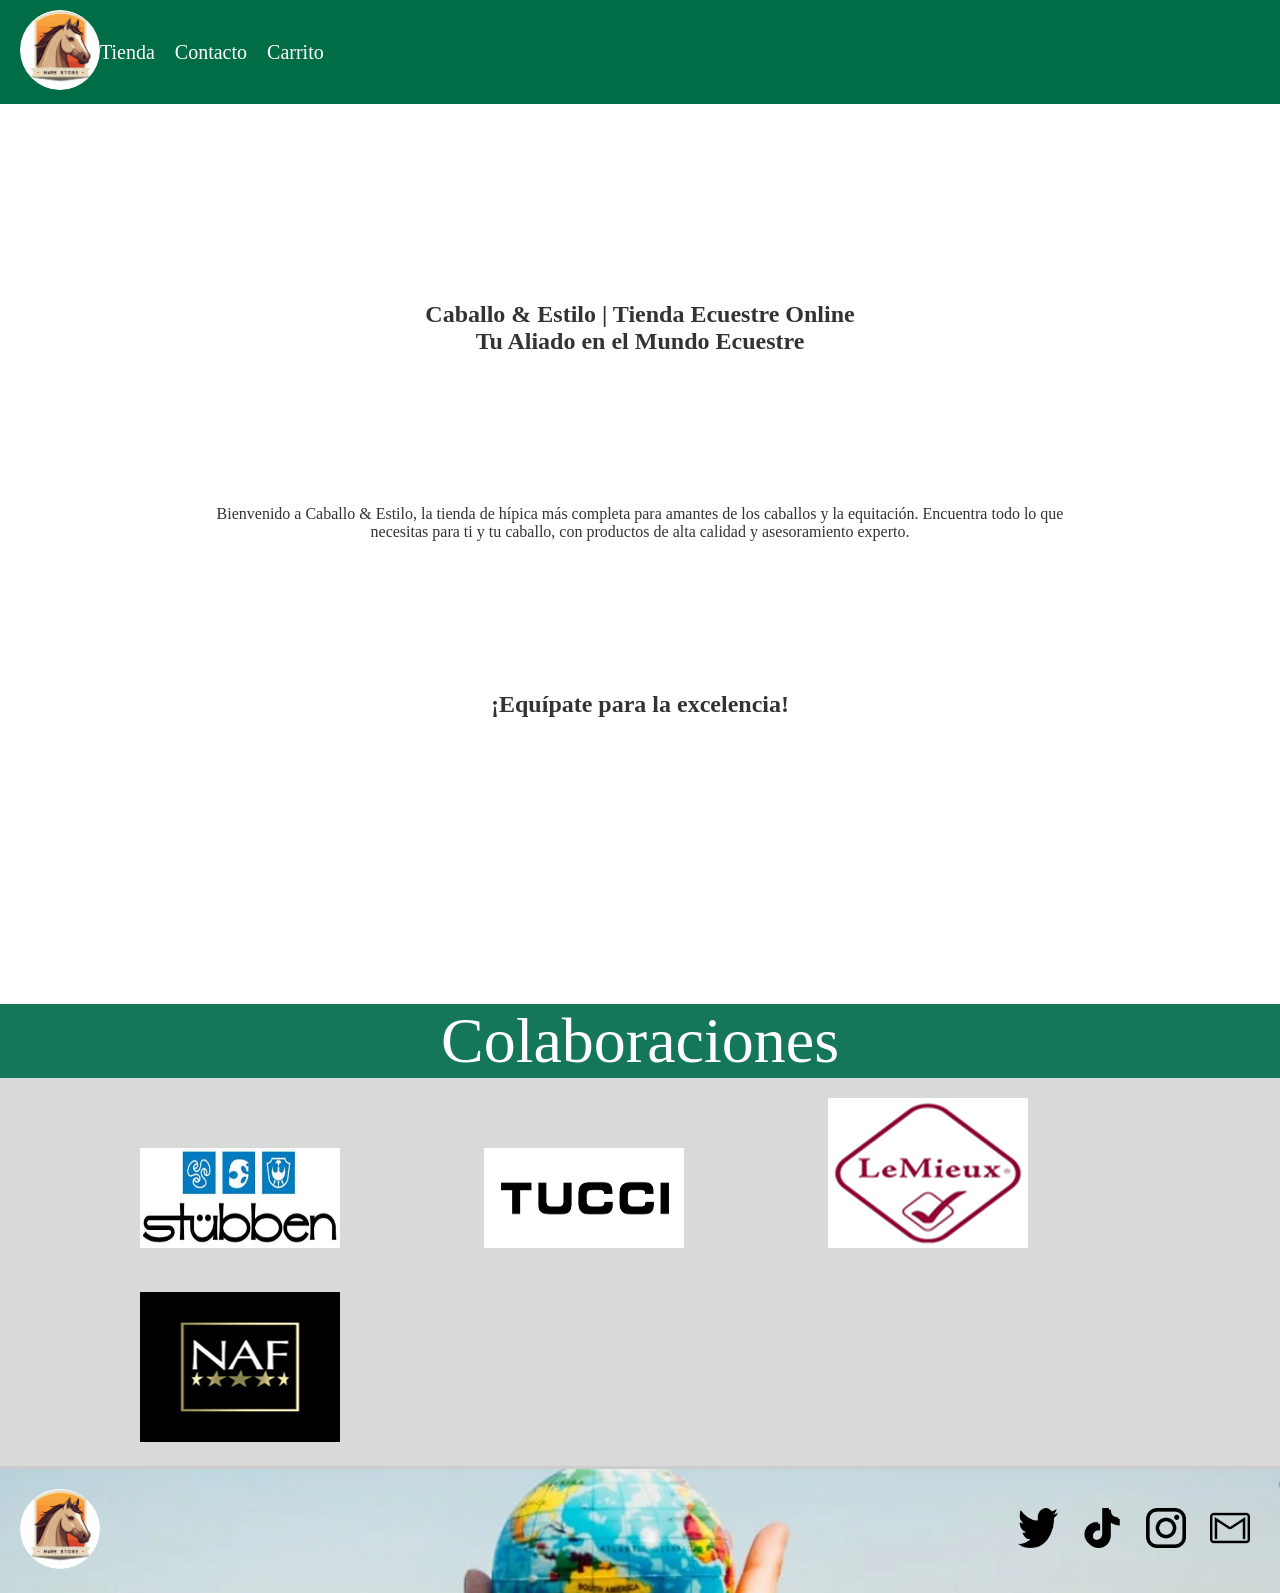
==== index.html @ f9d739de "cominezo" ====
<!DOCTYPE html>
<html lang="en">
<head>
    <meta charset="UTF-8">
    <meta name="viewport" content="width=device-width, initial-scale=1.0">
    <title>Inicio</title>
    <link rel="stylesheet" href="index.css">
</head>
<body>
    <nav class="navbar">
        <div class="logo">
            <img src="./rescursos/logo.png" alt="Logo">
        </div>
        <ul class="menu">
            <li><a href="./tienda.html">Tienda</a></li>
            <li><a href="./contacto.html">Contacto</a></li>
            <li><a href="./carrito.html">Carrito</a></li>
        </ul>
        <div class="buttons">
            <a href="./login.html"><button class="login">Login</button></a>
            <a href="./singUp.html"><button class="signup">Sign Up</button></a>
        </div>
    </nav>
    <section class="eslogan">
        <div class="contenedor">
            <div class="texto">
                <h1>Caballo & Estilo | Tienda Ecuestre Online<br>Tu Aliado en el Mundo Ecuestre</h1>
            </div>
    
            <div class="texto">
                <p>Bienvenido a Caballo & Estilo, la tienda de hípica más completa para amantes de los caballos y la equitación. Encuentra todo lo que necesitas para ti y tu caballo, con productos de alta calidad y asesoramiento experto.</p>
            </div>
    
            <div class="texto">
                <h2>¡Equípate para la excelencia!</h2>
            </div>
        </div>
    </section>

    <section>
        <div class="titulo">
            Colaboraciones
        </div>

        <div class="colaboraciones">
            <img src="./rescursos/colaboraciones/stubben.jpeg" alt="">
            <img src="./rescursos/colaboraciones/tucci.png" alt="">
            <img src="./rescursos/colaboraciones/lemiux.png" alt="" class="alta">
            <img src="./rescursos/colaboraciones/NAF.png" alt=""class="alta">
        </div>
    </section>
    <footer class="footer">
        <div class="logo">
            <img src="./rescursos/logo.png" alt="Logo">
        </div>
        <div class="social">
            <a href="https://x.com/home?lang=es" target="_blank"><img src="./rescursos/RRSS/x-removebg-preview.png" alt=""><i class="twitter"></i></a>
            <a href="https://www.tiktok.com/?lang=es" target="_blank"><img src="./rescursos/RRSS/tiktok.webp" alt=""><i class="tiktok"></i></a>
            <a href="https://www.instagram.com/?hl=es" target="_blank"><img src="./rescursos/RRSS/Instagram.webp" alt=""><i class="instagram"></i></a>
            <a href="https://mail.google.com/mail/u/0/#inbox" target="_blank"><img src="./rescursos/RRSS/gmail.png" alt=""><i class="mail"></i></a>
        </div>
    </footer>
</body>
</html>
---- index.css ----
* {
    margin: 0;
    padding: 0;
    box-sizing: border-box;
}

.navbar {
    display: flex;
    justify-content: space-between;
    align-items: center;
    background-color: #006d46;
    padding: 10px 20px;
}

.logo img {
    width: 40px;
    height: 40px;
    border-radius: 50%;
}

.menu {
    list-style: none;
    display: flex;
    gap: 20px;
    margin-right: 1000px;
}

.menu li a {
    text-decoration: none;
    color: white;
    font-size: 20px;
}

.buttons {
    display: flex;
    gap: 10px;
}

.login, .signup {
    background-color: transparent;
    border: 1px solid white;
    color: white;
    padding: 5px 10px;
    cursor: pointer;
}

.signup {
    background-color: white;
    color: #006d46;
}

.login:hover, .signup-btn:hover {
    opacity: 0.8;
}

.contenedor {
    display: flex;
    flex-direction: column;
    align-items: center;
    justify-content: center;
    height: 100vh;
    background: url('./rescursos/fondo_index.jpg') no-repeat center center/cover;

}

.texto {
    background-color: rgba(255, 255, 255, 0.8);
    padding: 20px;
    margin: 10px 0;
    border-radius: 8px;
    max-width: 70%;
    text-align: center;
    margin-bottom: 100px;
}

h1, h2, p {
    margin: 0;
    color: #333;
}

.titulo{
    color: #FFFFFF;
    background-color: #157759;
    text-align: center;
    font-family: 'Qwitche Grypen';
    font-size: 64px;
}

.colaboraciones{
    background-color: #D9D9D9;
}

.colaboraciones img{
    margin-left: 140px;
    margin-top: 20px;
    margin-bottom: 20px;
    width: 200px;
    height: 100px;
}

.colaboraciones .alta{
    width: 200px;
    height: 150px;
}

.footer {
    display: flex;
    justify-content: space-between;
    align-items: center;
    background-image: url('./rescursos/footer.png');
    background-size: cover;
    padding: 20px;
    border-top: 3px solid #ccc;
}

.logo img {
    width: 80px;
    height: 80px;
    border-radius: 50%;
}

.social a {
    margin: 0 10px;
    color: black;
    font-size: 24px;
    text-decoration: none;
}

.social a:hover {
    opacity: 0.7;
}
.social img{
    width: 40px;
    height: 40px;
}
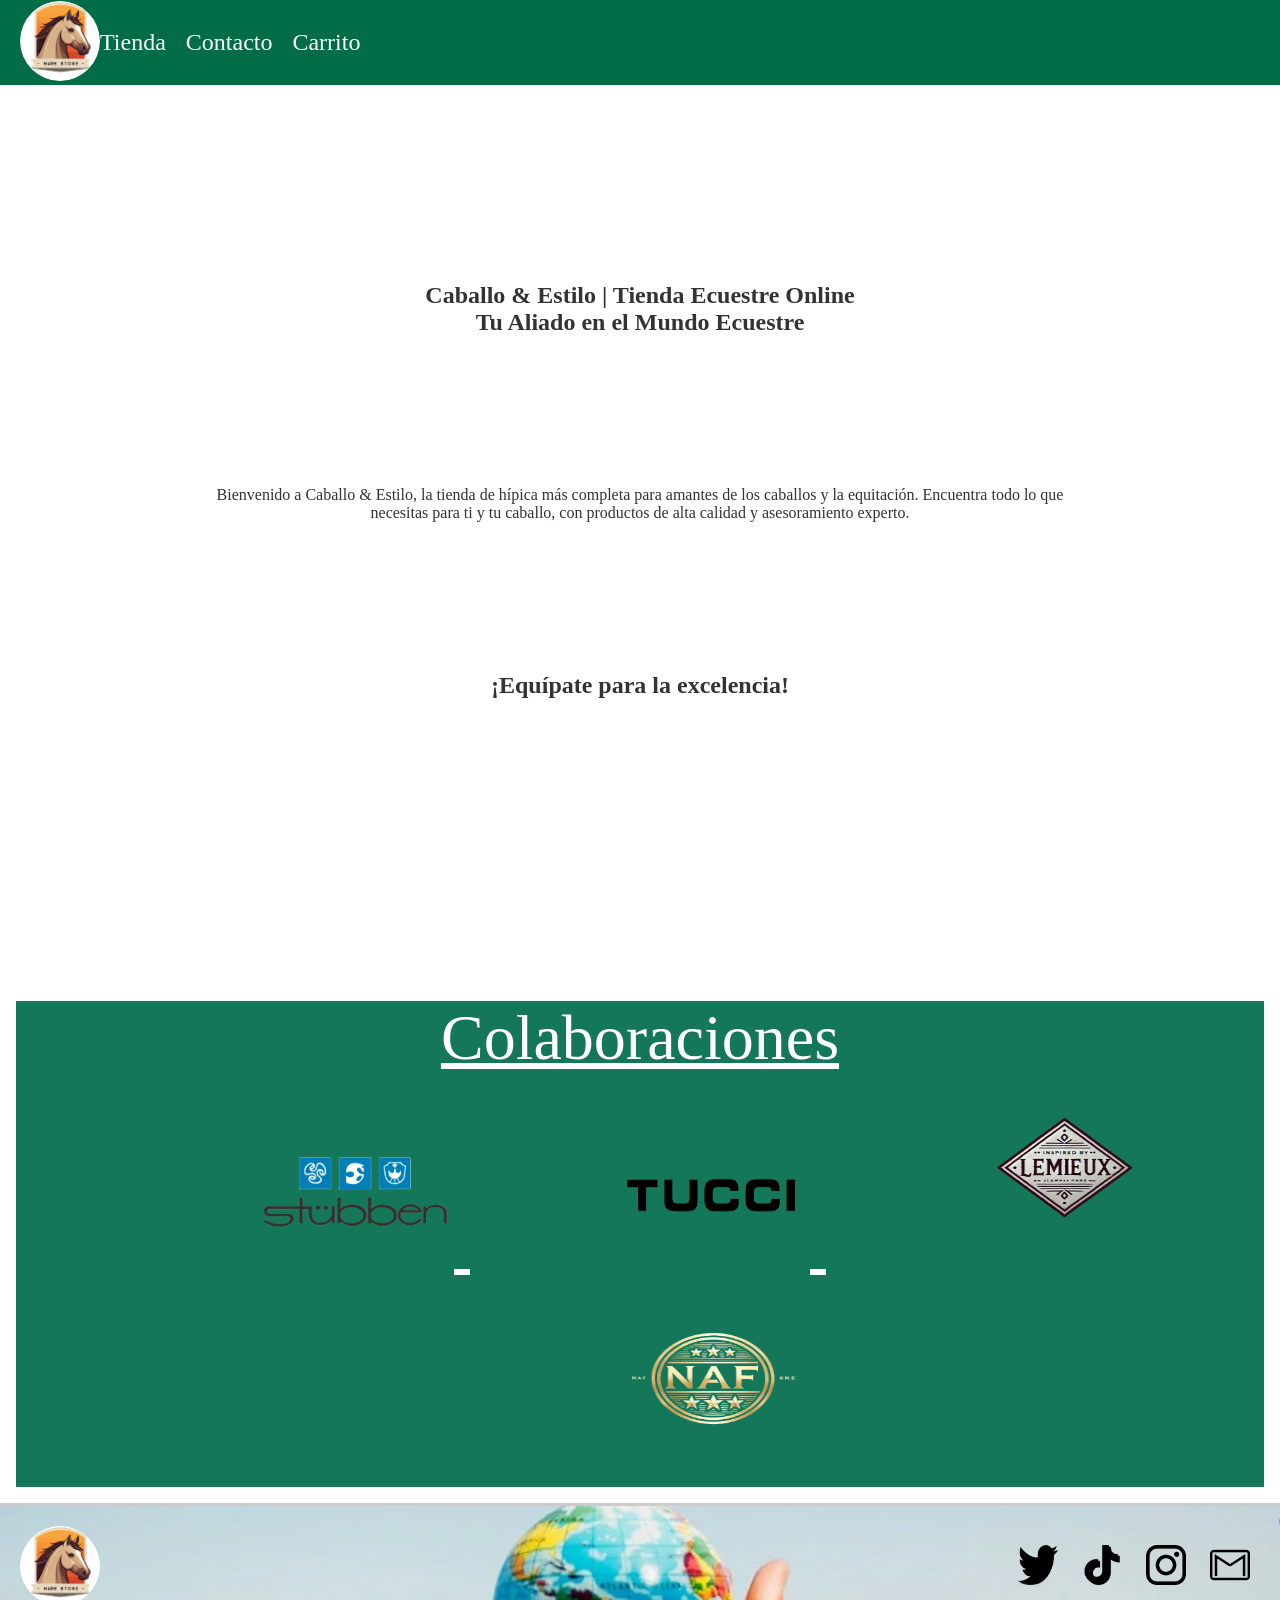
==== commit 7a1ce7a2: "colaboraciones" ====
--- a/index.html
+++ b/index.html
@@ -40,14 +40,16 @@
     <section>
         <div class="titulo">
             Colaboraciones
+
+            <div class="colaboraciones">
+                <img src="./rescursos/colaboraciones/stubben.jpeg" alt="">
+                <img src="./rescursos/colaboraciones/tucci.png" alt="">
+                <img src="./rescursos/colaboraciones/lemiux.png" alt="" class="alta">
+                <img src="./rescursos/colaboraciones/NAF.png" alt=""class="alta">
+            </div>
         </div>
 
-        <div class="colaboraciones">
-            <img src="./rescursos/colaboraciones/stubben.jpeg" alt="">
-            <img src="./rescursos/colaboraciones/tucci.png" alt="">
-            <img src="./rescursos/colaboraciones/lemiux.png" alt="" class="alta">
-            <img src="./rescursos/colaboraciones/NAF.png" alt=""class="alta">
-        </div>
+        
     </section>
     <footer class="footer">
         <div class="logo">
--- a/index.css
+++ b/index.css
@@ -10,6 +10,7 @@
     align-items: center;
     background-color: #006d46;
     padding: 10px 20px;
+    height: 85px;
 }
 
 .logo img {
@@ -28,7 +29,7 @@
 .menu li a {
     text-decoration: none;
     color: white;
-    font-size: 20px;
+    font-size: 24px;
 }
 
 .buttons {
@@ -50,7 +51,7 @@
 }
 
 .login:hover, .signup-btn:hover {
-    opacity: 0.8;
+    opacity: 0.7;
 }
 
 .contenedor {
@@ -84,10 +85,13 @@
     text-align: center;
     font-family: 'Qwitche Grypen';
     font-size: 64px;
+    text-decoration: underline;
+    border: 1rem solid white;
+
 }
 
 .colaboraciones{
-    background-color: #D9D9D9;
+    background-color: #157759;
 }
 
 .colaboraciones img{
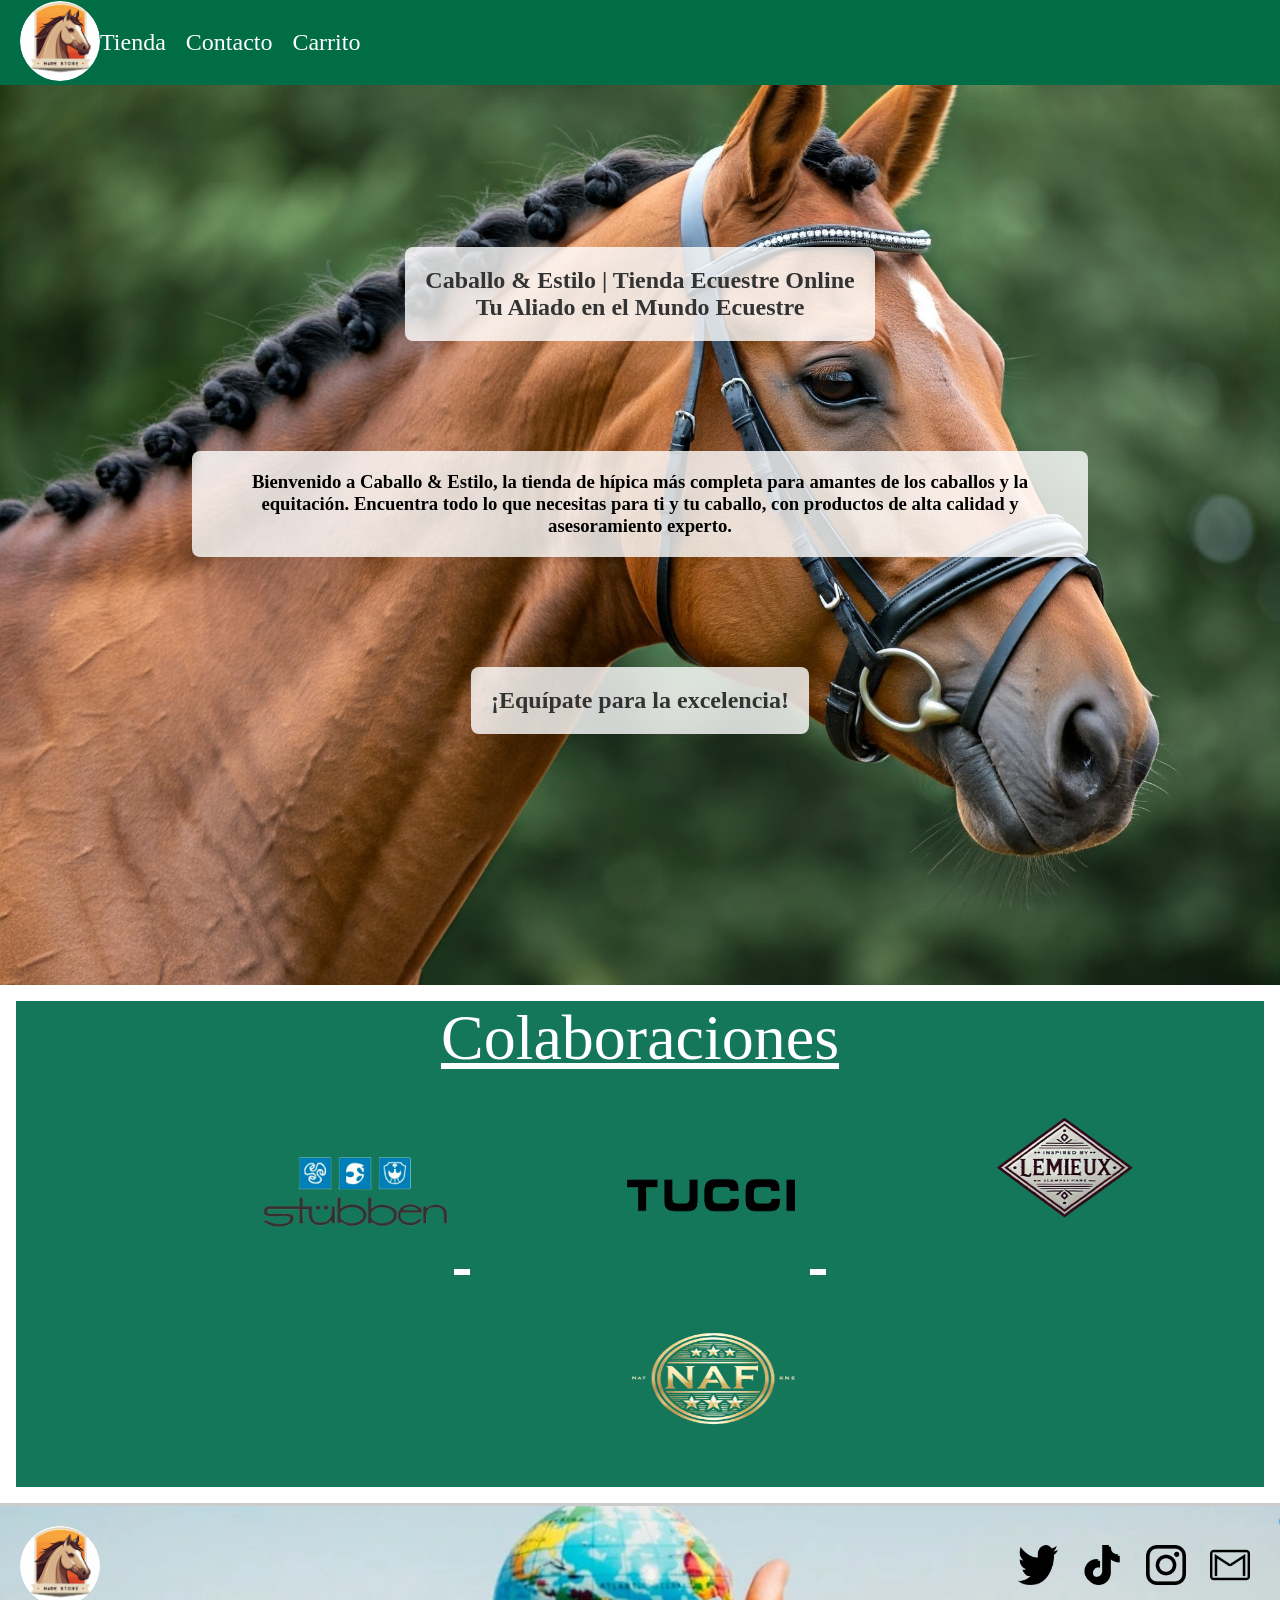
==== commit 50fb371d: "foto-index" ====
--- a/index.html
+++ b/index.html
@@ -28,7 +28,7 @@
             </div>
     
             <div class="texto">
-                <p>Bienvenido a Caballo & Estilo, la tienda de hípica más completa para amantes de los caballos y la equitación. Encuentra todo lo que necesitas para ti y tu caballo, con productos de alta calidad y asesoramiento experto.</p>
+                <h3>Bienvenido a Caballo & Estilo, la tienda de hípica más completa para amantes de los caballos y la equitación. Encuentra todo lo que necesitas para ti y tu caballo, con productos de alta calidad y asesoramiento experto.</h3>
             </div>
     
             <div class="texto">
